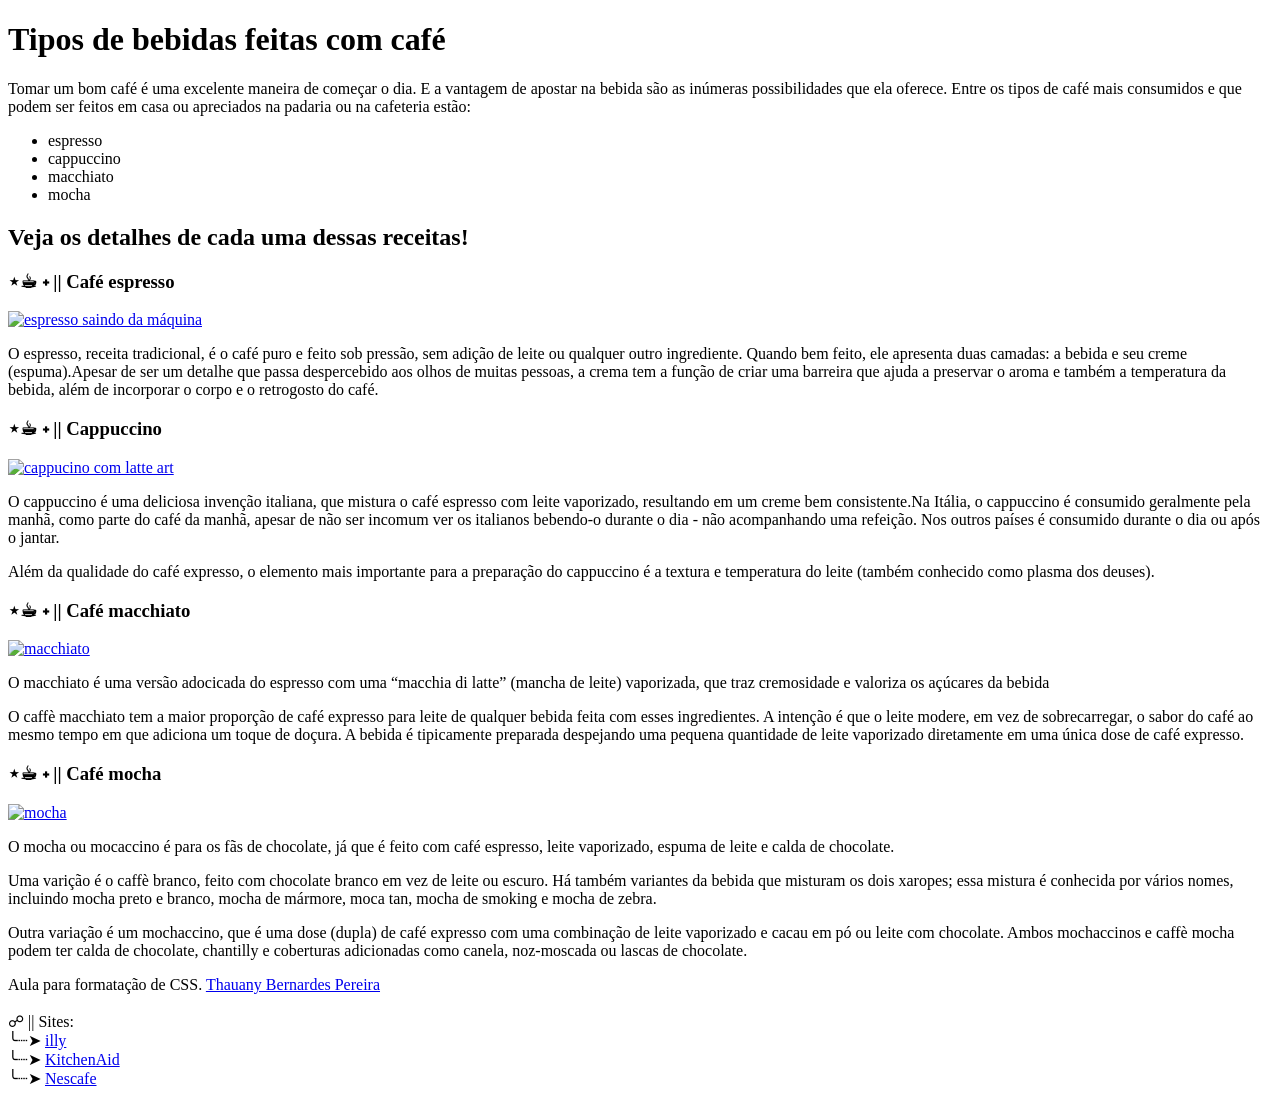
==== index.html @ c70afe51 "Add files via upload" ====
<!DOCTYPE html>
<html lang="PT-BR">
    <head>
        <meta charset="UTF-8">
        <meta name="viewport" content="width=device-width, initial-scale=1.0">
        <title>Bebidas feiras com café</title>
            <link  rel="icon" href="img/icon.jpg">
            <link rel="stylesheet" href="css/style.css">

    </head>

    <body>
        <div class="conteudo-topo">
            <header>
                <h1>Tipos de bebidas feitas com café</h1>
            </header>
        
            <p>Tomar um bom café é uma excelente maneira de começar o dia. E a vantagem de apostar na bebida são as inúmeras possibilidades que ela oferece. Entre os tipos de café mais consumidos e que podem ser feitos em casa ou apreciados na padaria ou na cafeteria estão:</p>

        <ul>
            <li>espresso</li>
            <li>cappuccino</li>
            <li>macchiato</li>
            <li>mocha</li>
        </ul>
        </div>

        <div class="conteudo-principal">
            <h2>Veja os detalhes de cada uma dessas receitas!</h2>
            
            <div class="bebida">
                
                <h3>⋆☕︎ ˖ || Café espresso</h3>
                    <div id="inf-id">
                        <a href="https://www.illy.com/pt-br/cafe/como-fazer/cafe-espresso">
                            <img src="img/espresso.jpg" alt="espresso saindo da máquina">
                        </a>
                            <p>O espresso, receita tradicional, é o café puro e feito sob pressão, sem adição de leite ou qualquer outro ingrediente. Quando bem feito, ele apresenta duas camadas: a bebida e seu creme (espuma).Apesar de ser um detalhe que passa despercebido aos olhos de muitas pessoas, a crema tem a função de criar uma barreira que ajuda a preservar o aroma e também a temperatura da bebida, além de incorporar o corpo e o retrogosto do café.</p>
                    </div>

                <h3>⋆☕︎ ˖ || Cappuccino</h3>
                    <div id="inf-id">
                        <a href="https://www.illy.com/pt-br/cafe/como-fazer/cappuccino">
                            <img src="img/Latte_art.jpg" alt="cappucino com latte art">
                        </a>
                            <p>O cappuccino é uma deliciosa invenção italiana, que mistura o café espresso com leite vaporizado, resultando em um creme bem consistente.Na Itália, o cappuccino é consumido geralmente pela manhã, como parte do café da manhã, apesar de não ser incomum ver os italianos bebendo-o durante o dia - não acompanhando uma refeição. Nos outros países é consumido durante o dia ou após o jantar.</p>
                            
                            <p>Além da qualidade do café expresso, o elemento mais importante para a preparação do cappuccino é a textura e temperatura do leite (também conhecido como plasma dos deuses).</p>
                </div>


            <h3>⋆☕︎ ˖ || Café macchiato</h3>
                <div id="inf-id">
                    <a href="https://www.kitchenaid.com.br/blog/receitas/bebidas/latte-macchiato-como-fazer-a-bebida-em-casa?srsltid=AfmBOopQp3OV9uogy2Bc-i6OQNmwYzNPdV1JqZNjM8DBEQ2xxI6KhX96">
                        <img src="img/macchiato.jpg" alt="macchiato">
                    </a>
                            <p>O macchiato é uma versão adocicada do espresso com uma “macchia di latte” (mancha de leite) vaporizada, que traz cremosidade e valoriza os açúcares da bebida</p>
                            
                            <p>O caffè macchiato tem a maior proporção de café expresso para leite de qualquer bebida feita com esses ingredientes. A intenção é que o leite modere, em vez de sobrecarregar, o sabor do café ao mesmo tempo em que adiciona um toque de doçura. A bebida é tipicamente preparada despejando uma pequena quantidade de leite vaporizado diretamente em uma única dose de café expresso.</p>


                </div>

            <h3>⋆☕︎ ˖ || Café mocha </h3>
                <div id="inf-id">
                    <a href="https://www.nescafe.com/br/cultura-do-cafe/conhecimento-do-cafe/fazer-mocha">
                        <img src="img/mocha.jpg" alt="mocha">
                    </a>

                            <p>O mocha ou mocaccino é para os fãs de chocolate, já que é feito com café espresso, leite vaporizado, espuma de leite e calda de chocolate.</p>

                            <p>Uma varição é o caffè branco, feito com chocolate branco em vez de leite ou escuro. Há também variantes da bebida que misturam os dois xaropes; essa mistura é conhecida por vários nomes, incluindo mocha preto e branco, mocha de mármore, moca tan, mocha de smoking e mocha de zebra.

                            <p>Outra variação é um mochaccino, que é uma dose (dupla) de café expresso com uma combinação de leite vaporizado e cacau em pó ou leite com chocolate. Ambos mochaccinos e caffè mocha podem ter calda de chocolate, chantilly e coberturas adicionadas como canela, noz-moscada ou lascas de chocolate.</p>
            </div>
        </div>

        <footer>Aula para formatação de CSS. <a class="prt" href="prt2.html" > Thauany Bernardes Pereira </a></footer>

        <br> ☍ || Sites: 
            <br> ╰┈➤ <a href="https://www.illy.com/pt-br"> illy</a>
            <br> ╰┈➤ <a href="https://www.kitchenaid.com.br/blog">KitchenAid</a>
            <br> ╰┈➤ <a href="https://www.nescafe.com/br/">Nescafe</a>
    </body>
</html>
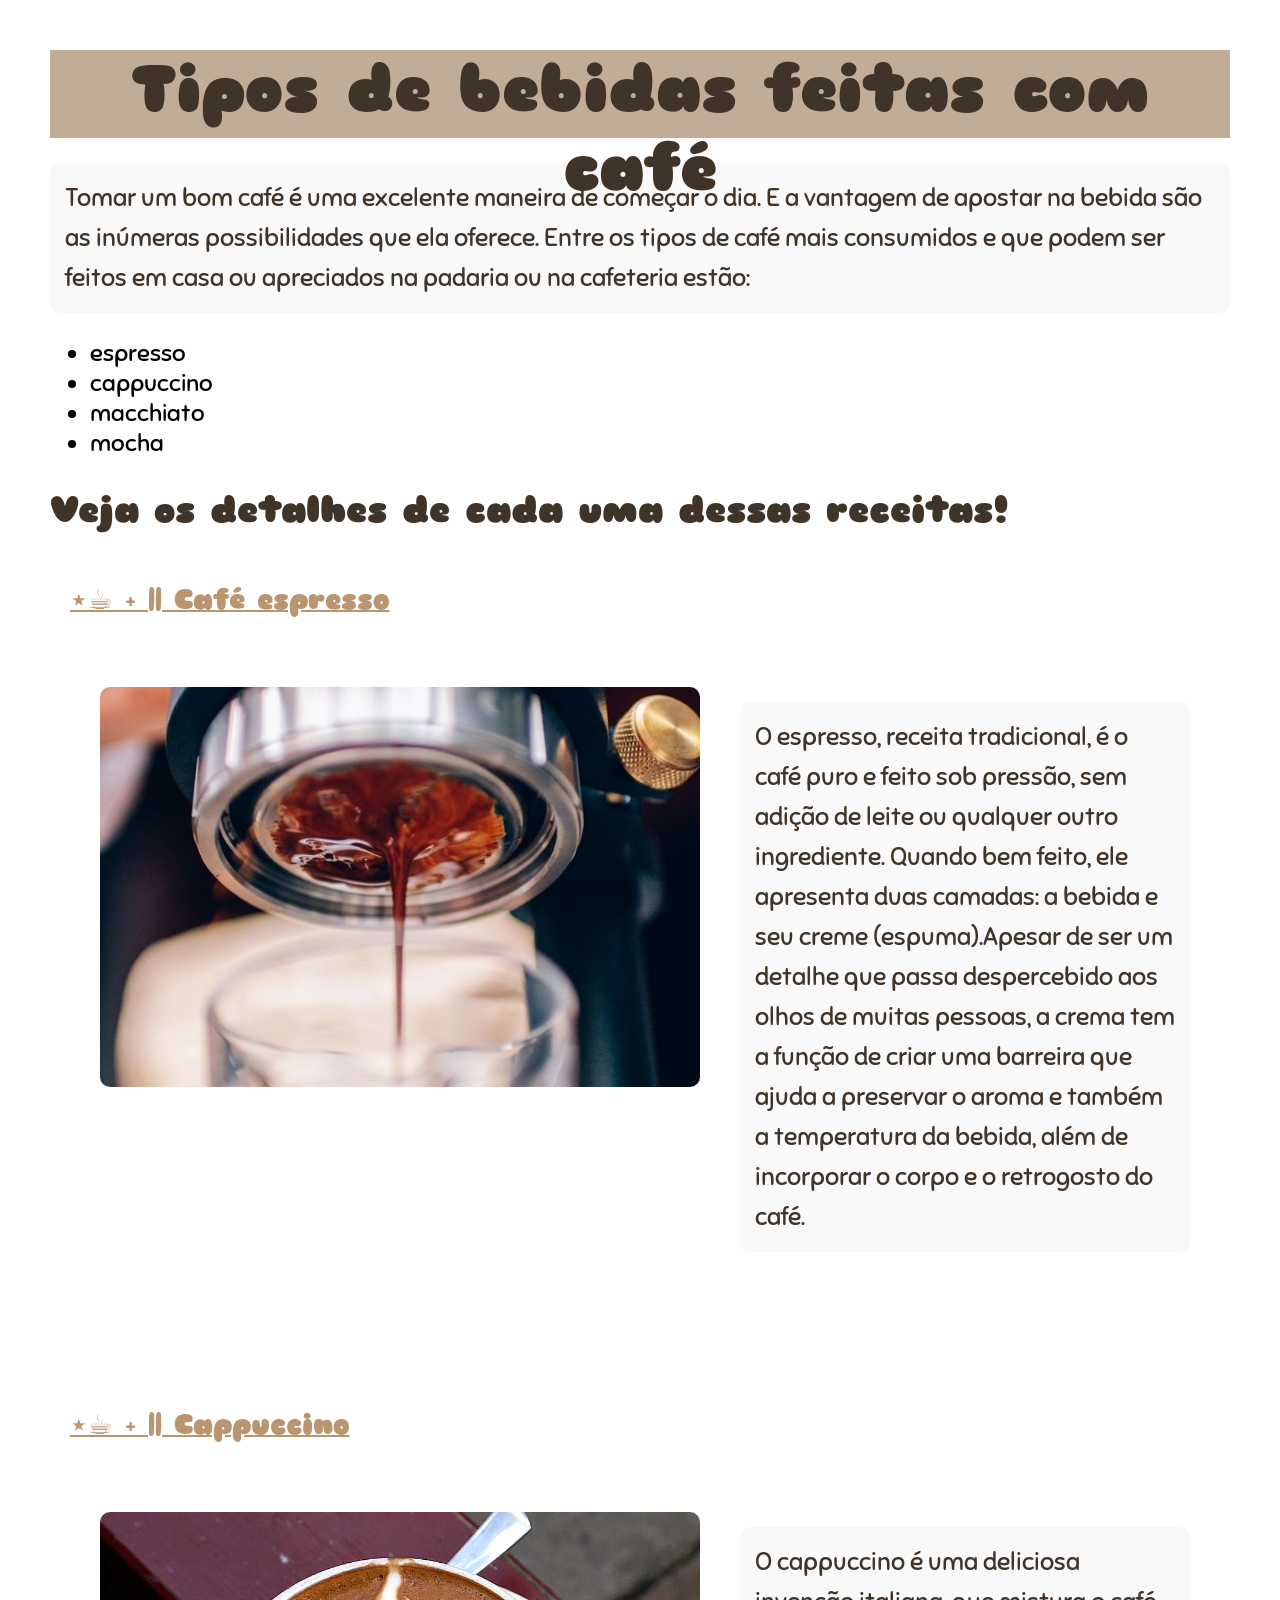
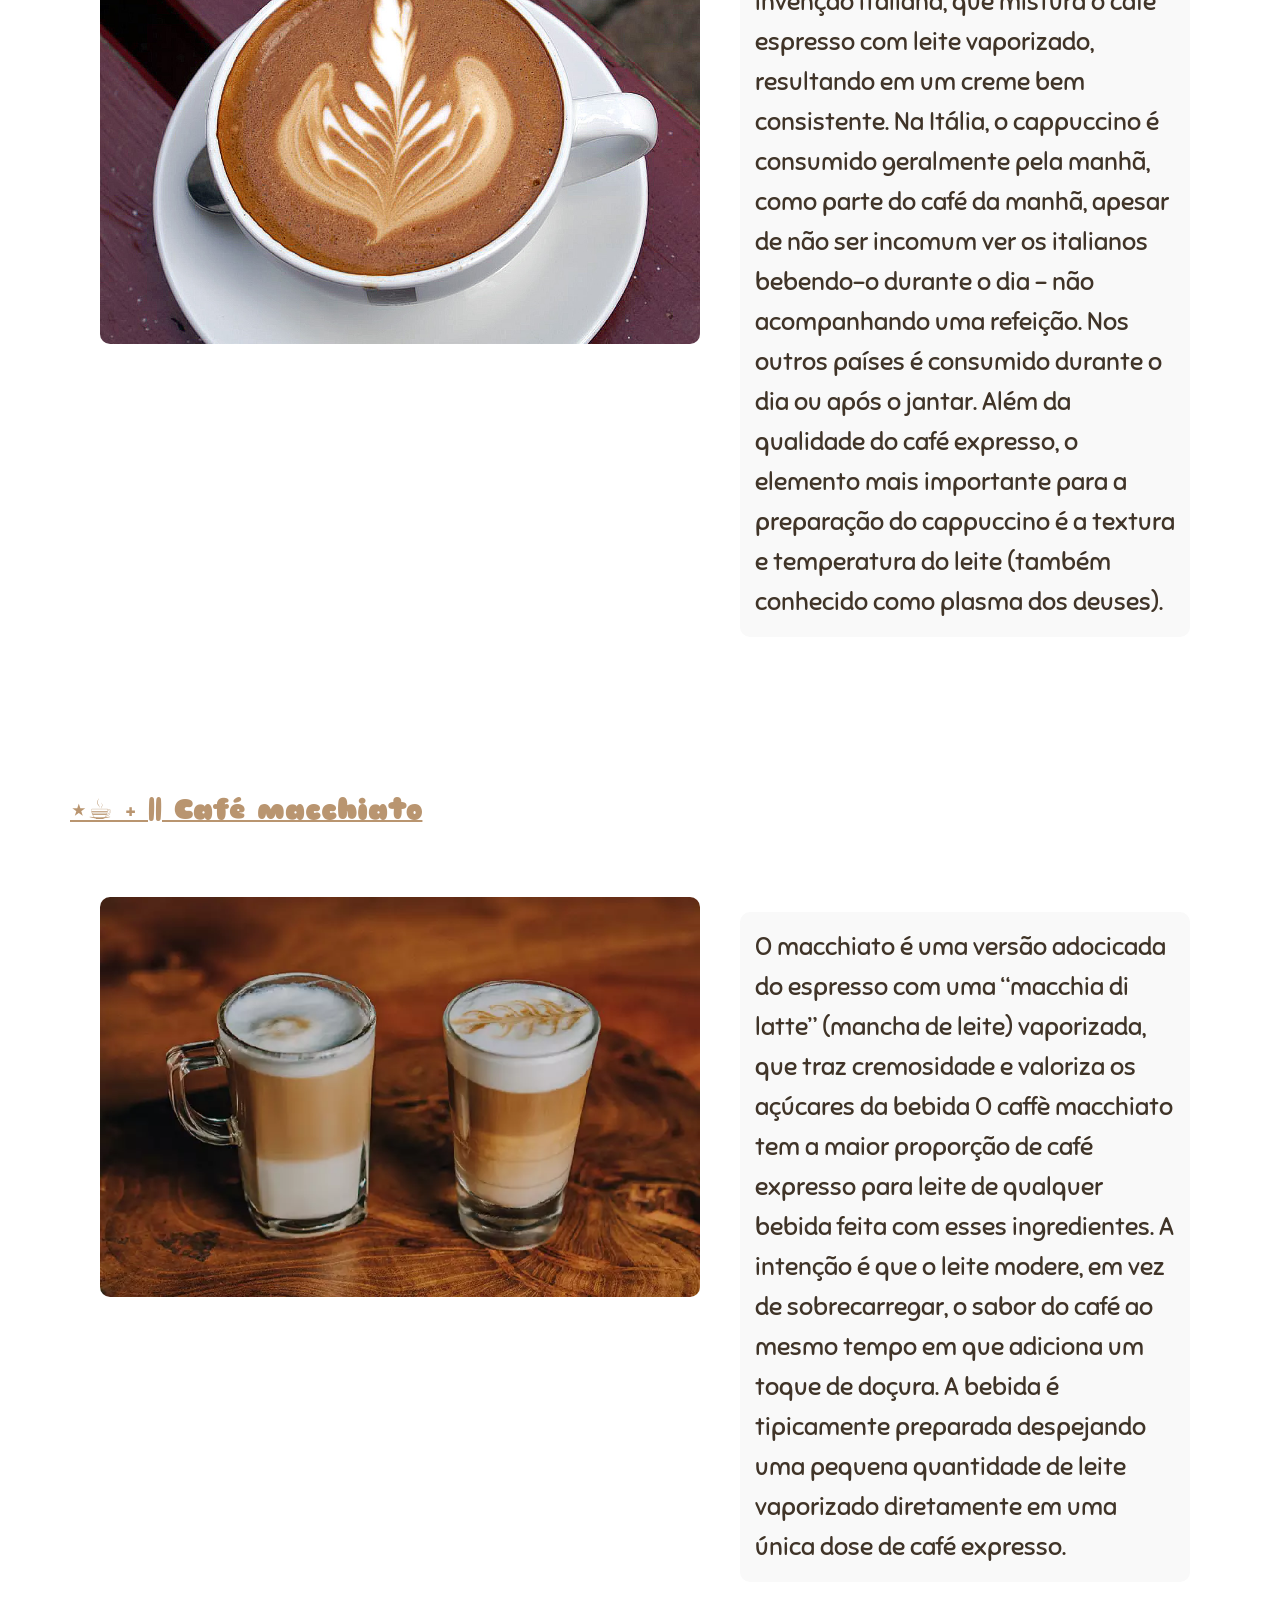
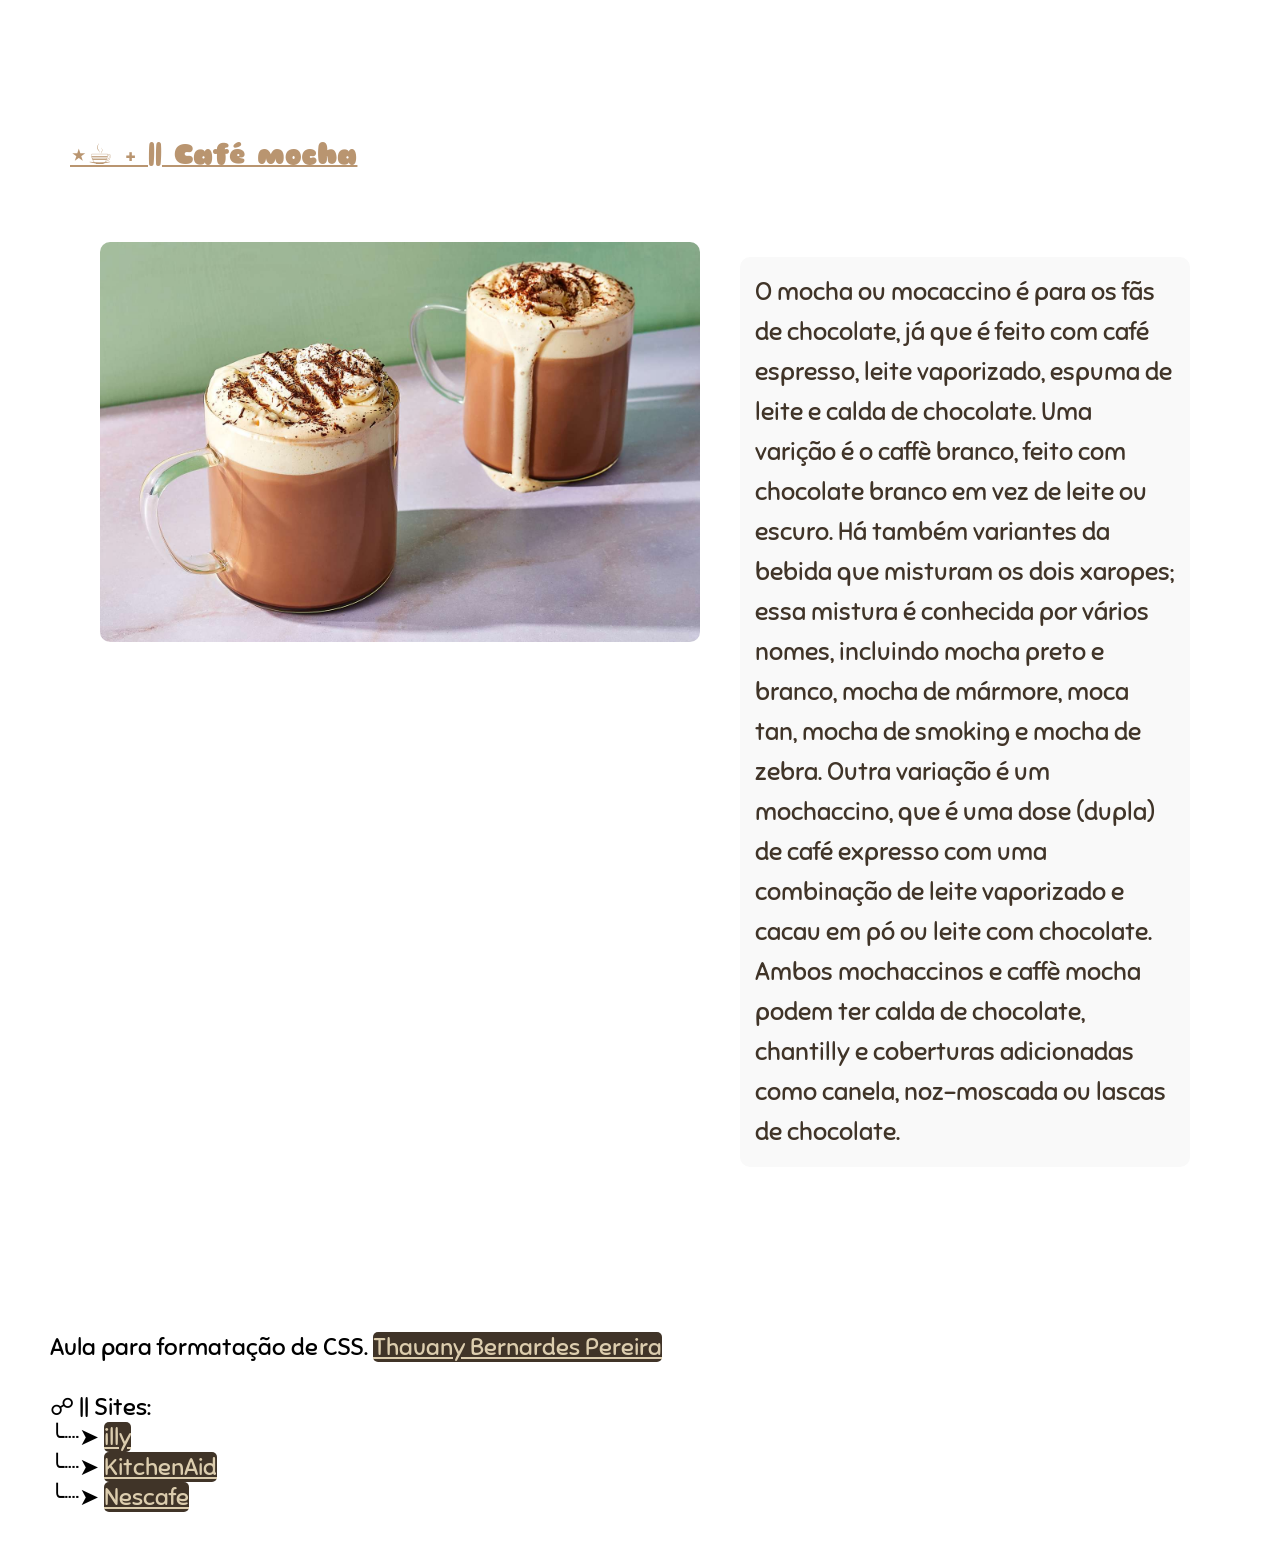
==== commit 405406e0: "Add files via upload" ====
--- a/index.html
+++ b/index.html
@@ -4,7 +4,7 @@
         <meta charset="UTF-8">
         <meta name="viewport" content="width=device-width, initial-scale=1.0">
         <title>Bebidas feiras com café</title>
-            <link  rel="icon" href="img/icon.jpg">
+            <link  rel="icon" href="img/icon.png">
             <link rel="stylesheet" href="css/style.css">
 
     </head>
@@ -43,20 +43,18 @@
                         <a href="https://www.illy.com/pt-br/cafe/como-fazer/cappuccino">
                             <img src="img/Latte_art.jpg" alt="cappucino com latte art">
                         </a>
-                            <p>O cappuccino é uma deliciosa invenção italiana, que mistura o café espresso com leite vaporizado, resultando em um creme bem consistente.Na Itália, o cappuccino é consumido geralmente pela manhã, como parte do café da manhã, apesar de não ser incomum ver os italianos bebendo-o durante o dia - não acompanhando uma refeição. Nos outros países é consumido durante o dia ou após o jantar.</p>
-                            
-                            <p>Além da qualidade do café expresso, o elemento mais importante para a preparação do cappuccino é a textura e temperatura do leite (também conhecido como plasma dos deuses).</p>
+                            <p>O cappuccino é uma deliciosa invenção italiana, que mistura o café espresso com leite vaporizado, resultando em um creme bem consistente.  Na Itália, o cappuccino é consumido geralmente pela manhã, como parte do café da manhã, apesar de não ser incomum ver os italianos bebendo-o durante o dia - não acompanhando uma refeição. Nos outros países é consumido durante o dia ou após o jantar.
+                            Além da qualidade do café expresso, o elemento mais importante para a preparação do cappuccino é a textura e temperatura do leite (também conhecido como plasma dos deuses).</p>
                 </div>
 
 
             <h3>⋆☕︎ ˖ || Café macchiato</h3>
                 <div id="inf-id">
                     <a href="https://www.kitchenaid.com.br/blog/receitas/bebidas/latte-macchiato-como-fazer-a-bebida-em-casa?srsltid=AfmBOopQp3OV9uogy2Bc-i6OQNmwYzNPdV1JqZNjM8DBEQ2xxI6KhX96">
-                        <img src="img/macchiato.jpg" alt="macchiato">
+                        <img src="img/Macchiato.webp" alt="macchiato">
                     </a>
-                            <p>O macchiato é uma versão adocicada do espresso com uma “macchia di latte” (mancha de leite) vaporizada, que traz cremosidade e valoriza os açúcares da bebida</p>
-                            
-                            <p>O caffè macchiato tem a maior proporção de café expresso para leite de qualquer bebida feita com esses ingredientes. A intenção é que o leite modere, em vez de sobrecarregar, o sabor do café ao mesmo tempo em que adiciona um toque de doçura. A bebida é tipicamente preparada despejando uma pequena quantidade de leite vaporizado diretamente em uma única dose de café expresso.</p>
+                            <p>O macchiato é uma versão adocicada do espresso com uma “macchia di latte” (mancha de leite) vaporizada, que traz cremosidade e valoriza os açúcares da bebida
+                            O caffè macchiato tem a maior proporção de café expresso para leite de qualquer bebida feita com esses ingredientes. A intenção é que o leite modere, em vez de sobrecarregar, o sabor do café ao mesmo tempo em que adiciona um toque de doçura. A bebida é tipicamente preparada despejando uma pequena quantidade de leite vaporizado diretamente em uma única dose de café expresso.</p>
 
 
                 </div>
@@ -67,11 +65,9 @@
                         <img src="img/mocha.jpg" alt="mocha">
                     </a>
 
-                            <p>O mocha ou mocaccino é para os fãs de chocolate, já que é feito com café espresso, leite vaporizado, espuma de leite e calda de chocolate.</p>
-
-                            <p>Uma varição é o caffè branco, feito com chocolate branco em vez de leite ou escuro. Há também variantes da bebida que misturam os dois xaropes; essa mistura é conhecida por vários nomes, incluindo mocha preto e branco, mocha de mármore, moca tan, mocha de smoking e mocha de zebra.
-
-                            <p>Outra variação é um mochaccino, que é uma dose (dupla) de café expresso com uma combinação de leite vaporizado e cacau em pó ou leite com chocolate. Ambos mochaccinos e caffè mocha podem ter calda de chocolate, chantilly e coberturas adicionadas como canela, noz-moscada ou lascas de chocolate.</p>
+                            <p>O mocha ou mocaccino é para os fãs de chocolate, já que é feito com café espresso, leite vaporizado, espuma de leite e calda de chocolate.
+                            Uma varição é o caffè branco, feito com chocolate branco em vez de leite ou escuro. Há também variantes da bebida que misturam os dois xaropes; essa mistura é conhecida por vários nomes, incluindo mocha preto e branco, mocha de mármore, moca tan, mocha de smoking e mocha de zebra.
+                            Outra variação é um mochaccino, que é uma dose (dupla) de café expresso com uma combinação de leite vaporizado e cacau em pó ou leite com chocolate. Ambos mochaccinos e caffè mocha podem ter calda de chocolate, chantilly e coberturas adicionadas como canela, noz-moscada ou lascas de chocolate.</p>
             </div>
         </div>
 
--- a/css/style.css
+++ b/css/style.css
@@ -0,0 +1,127 @@
+@import url('https://fonts.googleapis.com/css2?family=Sniglet&display=swap');
+
+body
+    {
+        font-family: "Sniglet", system-ui;
+        font-weight: 400;
+        font-style: normal;
+        font-size:x-large;
+        margin: 50px;
+
+        background-image: linear-gradient(rgba(249, 249, 249, 0.7)), 
+                      url("../img/cafegi.gif");
+            background-repeat: no-repeat;
+            background-attachment: fixed;
+            background-size: cover;
+    }
+
+header
+    {
+        background-color: #c1ac97;
+        color:#403428;
+            text-align: center;
+            font-size: 32px;
+            font-weight: 5;
+            width: 100%;
+            height: 88px;
+        top: 60;
+    }
+
+table
+    {
+        width: 100%;
+        border-collapse: collapse;
+        margin-top: 20px;
+    }
+
+
+h2
+    {
+        color:#403428;
+    }
+
+h3
+    {
+        text-decoration: underline;
+        color:#B99570;
+        text-decoration-thickness: 2px;
+        flex-direction: column;
+        text-align: left;
+        margin-top: 20px;
+        margin-bottom: 0;
+    }
+
+div.bebida
+    {
+        display: flex;          
+        align-items: flex-start; 
+        gap: 40px;
+        flex-direction: column;
+        margin-bottom: 50px;
+        padding: 0 20px 20px 20px;
+
+        margin-bottom: 50px;
+    }
+
+#inf-id
+    {
+        display: flex;       
+        flex-wrap: wrap; 
+        gap: 30px;              
+        margin-bottom: 50px;
+        padding: 20px;
+    }
+
+.infseu
+    {
+    display: flex;
+    flex-direction: column; /* Força um texto para baixo do outro */
+    gap: 15px;             /* Cria um espaço entre os parágrafos */
+    flex: 1;               /* Faz os textos preencherem o resto da largura */
+    }
+
+
+#inf-id a {
+    background-color: transparent; /* Remove o marrom de trás da imagem */
+    display: inline-block;        /* Permite que o arredondamento funcione */
+    border-radius: 30px;          /* Deixa o link redondinho */
+    overflow: hidden;             /* Garante que a imagem não escape da curva */
+    line-height: 0;
+}
+
+p
+    {
+        flex: 1;
+        font-size: 25px;
+        line-height: 1.6;
+        background-color: #f9f9f9;
+        color:#403428;
+        padding: 15px;
+        border-radius: 10px;
+    }
+
+img
+    {
+        width: 600px;
+        height: auto;
+        border-radius: 20px; 
+       padding: 10px;
+        flex-shrink: 0; 
+        margin: 0px;
+        overflow: hidden;
+    }
+
+a:link
+    {
+        color: #DCCDAE;
+        background-color:#403428;
+        border-radius: 5px;
+        
+    }
+
+a:visited
+    {
+        color:#403428;
+        background-color: #DCCDAE;
+        border-radius: 5px;
+    }
